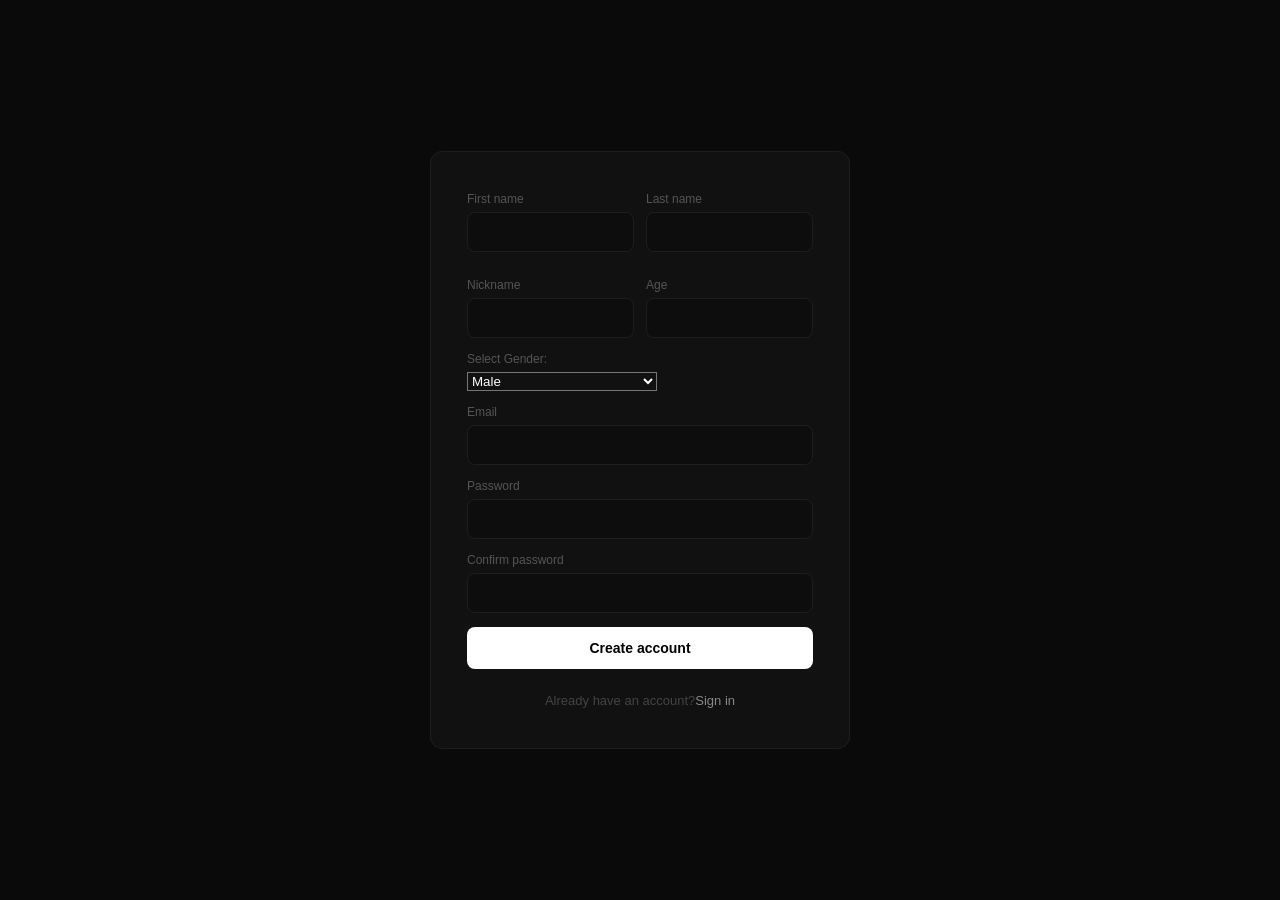
==== frentend/public/index.html @ f03c4bf6 "handel register page" ====
<!DOCTYPE html>
<html lang="en">
<head>
  <meta charset="UTF-8" />
  <meta name="viewport" content="width=device-width, initial-scale=1.0"/>
  <title>Register</title>
  <link rel="stylesheet" href="style.css">
</head>
<body>



<script src="pageRegister.js" >

</script>
</body>
</html>
---- frentend/public/style.css ----
*, *::before, *::after { box-sizing: border-box; margin: 0; padding: 0; }

    body {
      min-height: 100vh;
      background: #0a0a0a;
      display: flex;
      align-items: center;
      justify-content: center;
      font-family: 'Inter', sans-serif;
      color: #e0e0e0;
    }

    .card {
      width: 100%;
      max-width: 420px;
      background: #111;
      border: 1px solid #1e1e1e;
      border-radius: 12px;
      padding: 40px 36px;
      margin: 20px;
      animation: fadeUp 0.5s ease both;
    }
   .slc{
      background: #111;
      width: 55%;
      color: white;
      cursor: pointer;
    }

    @keyframes fadeUp {
      from { opacity: 0; transform: translateY(20px); }
      to   { opacity: 1; transform: translateY(0); }
    }

    h1 {
      font-size: 24px;
      font-weight: 600;
      margin-bottom: 6px;
      color: #fff;
    }

    .subtitle {
      font-size: 13px;
      color: #555;
      margin-bottom: 32px;
    }

    .row {
      display: grid;
      grid-template-columns: 1fr 1fr;
      gap: 12px;
    }

    .field {
      margin-bottom: 14px;
    }

    label {
      display: block;
      font-size: 12px;
      color: #555;
      margin-bottom: 6px;
      font-weight: 500;
    }

    input {
      width: 100%;
      background: #0d0d0d;
      border: 1px solid #1e1e1e;
      border-radius: 8px;
      color: #e0e0e0;
      font-family: 'Inter', sans-serif;
      font-size: 14px;
      padding: 11px 14px;
      outline: none;
      transition: border-color 0.2s;
    }

    input::placeholder { color: #2e2e2e; }
    input:focus { border-color: #444; }

    .password-wrapper { position: relative; }

    .toggle-pw {
      position: absolute;
      right: 12px;
      top: 50%;
      transform: translateY(-50%);
      background: none;
      border: none;
      cursor: pointer;
      color: #444;
      font-size: 12px;
      font-family: 'Inter', sans-serif;
      transition: color 0.2s;
    }
    .toggle-pw:hover { color: #888; }

    .terms {
      display: flex;
      align-items: flex-start;
      gap: 10px;
      margin: 20px 0 24px;
      font-size: 12px;
      line-height: 1.6;
    }

    .terms input[type="checkbox"] {
      width: 14px;
      height: 14px;
      flex-shrink: 0;
      margin-top: 2px;
      accent-color: #666;
    }

    .terms span { color: #555; }
    .terms a { color: #888; text-decoration: none; }
    .terms a:hover { color: #e0e0e0; }

    .btn {
      width: 100%;
      background: #fff;
      color: #000;
      border: none;
      border-radius: 8px;
      font-family: 'Inter', sans-serif;
      font-size: 14px;
      font-weight: 600;
      padding: 13px;
      cursor: pointer;
      transition: background 0.2s;
    }

    .btn:hover { background: #ddd; }

    .divider {
      display: flex;
      align-items: center;
      gap: 12px;
      margin: 20px 0;
      color: #2e2e2e;
      font-size: 12px;
    }

    .divider::before,
    .divider::after {
      content: '';
      flex: 1;
      height: 1px;
      background: #1e1e1e;
    }

    .btn-outline {
      width: 100%;
      background: transparent;
      border: 1px solid #1e1e1e;
      border-radius: 8px;
      color: #888;
      font-family: 'Inter', sans-serif;
      font-size: 13px;
      font-weight: 500;
      padding: 12px;
      cursor: pointer;
      display: flex;
      align-items: center;
      justify-content: center;
      gap: 10px;
      transition: border-color 0.2s, color 0.2s;
    }

    .btn-outline:hover { border-color: #333; color: #e0e0e0; }

    .login-link {
      text-align: center;
      margin-top: 24px;
      font-size: 13px;
      color: #444;
    }

    .login-link a { color: #888; text-decoration: none; }
    .login-link a:hover { color: #e0e0e0; }
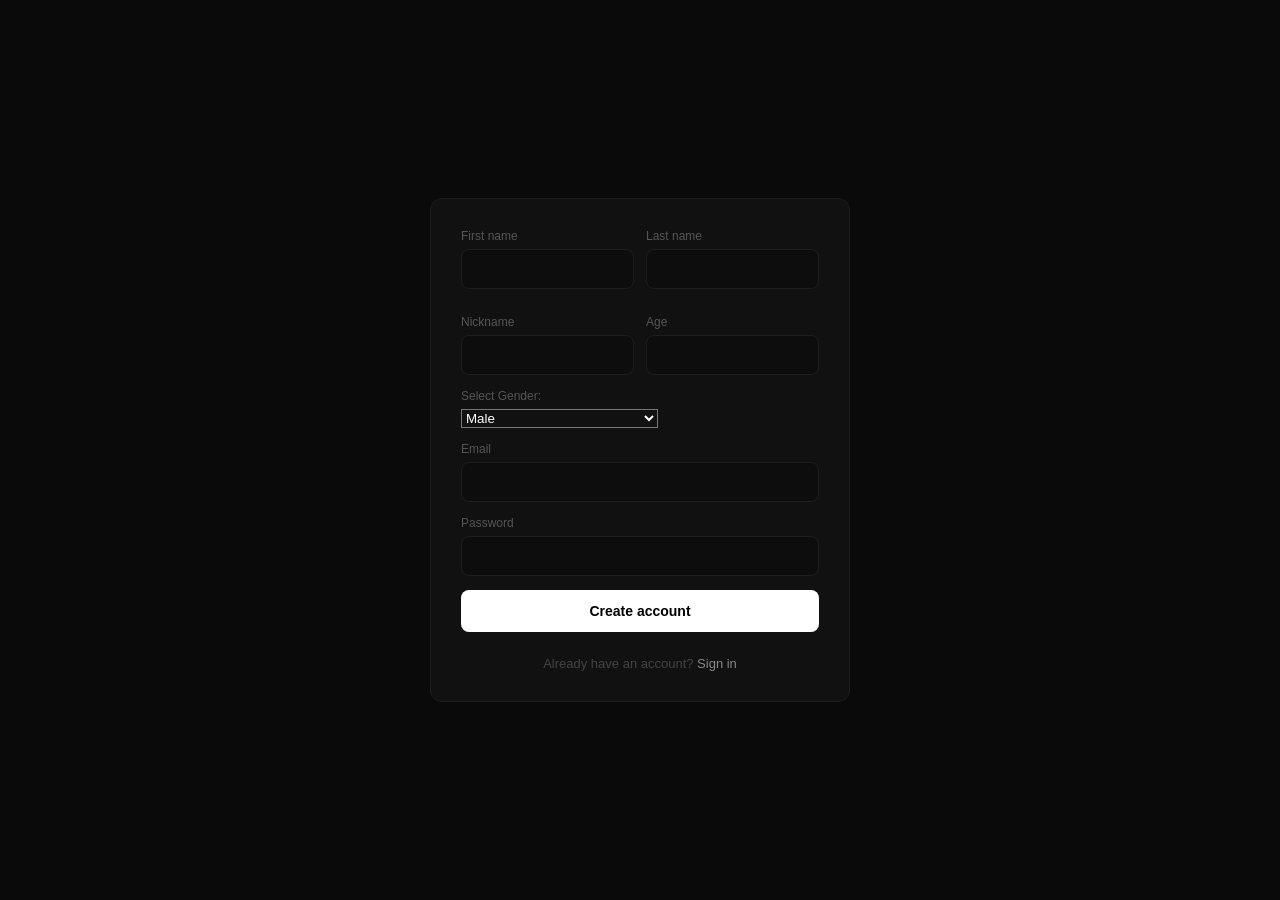
==== commit bdad1f1b: "check the data(frent)" ====
--- a/frentend/public/index.html
+++ b/frentend/public/index.html
@@ -7,11 +7,10 @@
   <link rel="stylesheet" href="style.css">
 </head>
 <body>
+  <div id="app"></div>
 
 
+<script type="module" src="dom/index-page.js"></script>
 
-<script src="pageRegister.js" >
-
-</script>
 </body>
 </html>
--- a/frentend/public/style.css
+++ b/frentend/public/style.css
@@ -12,12 +12,12 @@
     }
 
     .card {
-      width: 100%;
+      width: auto;
       max-width: 420px;
       background: #111;
       border: 1px solid #1e1e1e;
       border-radius: 12px;
-      padding: 40px 36px;
+      padding: 30px;
       margin: 20px;
       animation: fadeUp 0.5s ease both;
     }
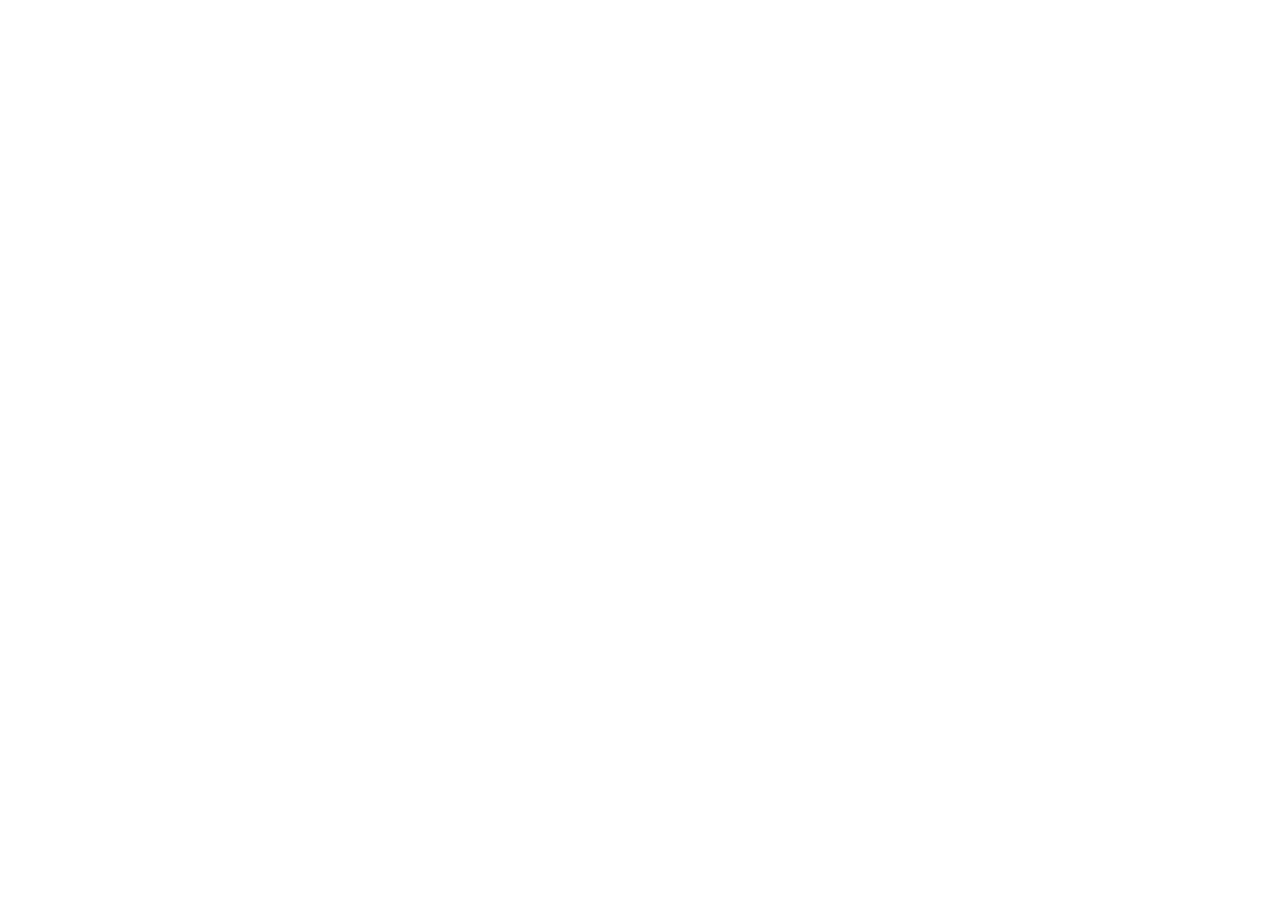
==== commit 275b2b3d: "Handle the request between backend and frontend" ====
--- a/frentend/public/index.html
+++ b/frentend/public/index.html
@@ -3,14 +3,15 @@
 <head>
   <meta charset="UTF-8" />
   <meta name="viewport" content="width=device-width, initial-scale=1.0"/>
+      <link rel="icon" href="data:image/svg+xml,<svg xmlns='http://www.w3.org/2000/svg' viewBox='0 0 100 100'><text y='.9em' font-size='90'>🚀</text></svg>">
+
   <title>Register</title>
-  <link rel="stylesheet" href="style.css">
+  <link rel="stylesheet" href="/static/css/style.css">
 </head>
 <body>
   <div id="app"></div>
 
 
-<script type="module" src="dom/index-page.js"></script>
-
+<script type="module" src="/static/js/index-page.js"></script>
 </body>
 </html>
